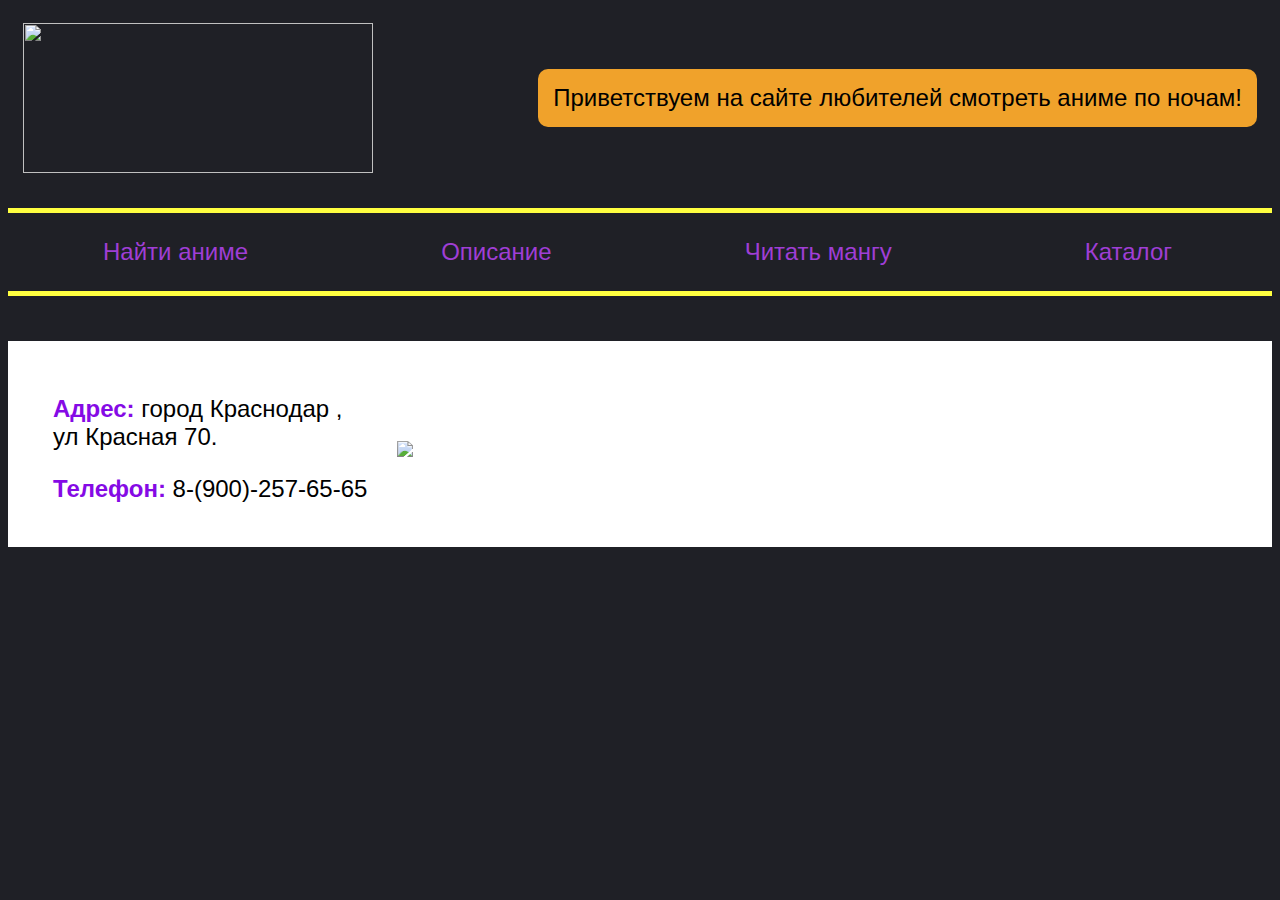
==== index2.html @ 2d5957fd "Create index2.html" ====
<html>
    <head>
        <title>Anime.org</title>
        <link rel="stylesheet" href="style.css">
    </head>
    <body>
        <header>
            <img class="logo" src="https://upload.wikimedia.org/wikipedia/commons/thumb/e/e5/Orient_Anime_Logo.png/640px-Orient_Anime_Logo.png">
            <a class="button" href="">Приветствуем на сайте любителей смотреть аниме по ночам!</a>
        </header>
        <nav>
            <a class="nav-link" href="">Найти аниме</a>
            <a class="nav-link" href="">Описание</a>
            <a class="nav-link" href="">Читать мангу</a>
            <a class="nav-link" href="">Каталог</a>
        </nav>
        <main>
            <h1></h1>

        </main>
        <footer>
            <div class="contacts">
                <p class="footer-text"><span class="address">Адрес:</span> город Краснодар ,<br/> ул Красная 70.</p>
                <p class="footer-text"><span class="tel">Телефон:</span> 8-(900)-257-65-65</p>
            </div>
            <div class="footer-logo">
                <img src="https://upload.wikimedia.org/wikipedia/commons/thumb/e/e5/Orient_Anime_Logo.png/640px-Orient_Anime_Logo.png"/>
            </div>
        </footer>
    </body>
</html>
---- style.css ----
body {
    font-family: sans-serif;
    background-color: #1f2026;
}

header {
    display: flex;
    justify-content: space-between;
    align-items: center;
    padding: 15px;
    margin-bottom: 20px;
}

.logo{
    width: 350px;
    height: 150px;
}

.button {
    background-color: #f0a22b;
    color: black;
    text-decoration: none;
    padding: 15px;
    font-size: 24px;
    border-radius: 10px;
    display: block;
}

nav {
    border-top: 5px solid #FFFF40;
    border-bottom: 5px solid #FFFF40;
    padding: 25px 100px 25px 95px;
    display: flex;
    justify-content: space-between;
}

.nav-link {
    font-size: 24px;
    color: #9F3ED5;
    text-decoration: none;
    display: block;
}

h1 {
    text-align: center;
    color: #f0a22b;
    font-size: 36px;
    margin-top: 45px;
    margin-bottom: 40px;
}

h2{
    color: #f0a22b;
}

.post-text {
    font-size: 24px;
}

.about {
    display: flex;
    justify-content: center;
    flex-wrap: wrap;
}
.inside{
    width: 1000px;
    color: #9F3ED5;
    font-size: 22px;
}
.img_inside{
    margin: 0px 50px 0px 50px;
}

.info {
    display: flex;
    flex-wrap: wrap;
    max-width: 1100px;
    margin: 0 auto;
}

.post {
    background-color: white;
    padding: 15px 45px 30px 45px;
    width: 400px;
    margin: 20px;
    position: relative;
}

.article-but {
    text-decoration: none;
    background-color: #133aac;
    color: white;
    font-size: 24px;
    text-align: center;
    padding: 10px 75px 10px 75px;
    display: block;
}

.full-image {
    margin: 100px 0px 100px 0px;
}

.social {
    display: block;
    width: 30px;
}

footer {
    background-color: white;
    display: flex;
    justify-content: flex-start;
    align-items: center;
    padding: 30px 30px 20px 45px;
}

.footer-text {
    font-size: 24px;
    margin-right: 30px;
}

.footer-text span {
    color: #850AE5;
    font-weight: bolder;
}
© 2022 GitHub, Inc.
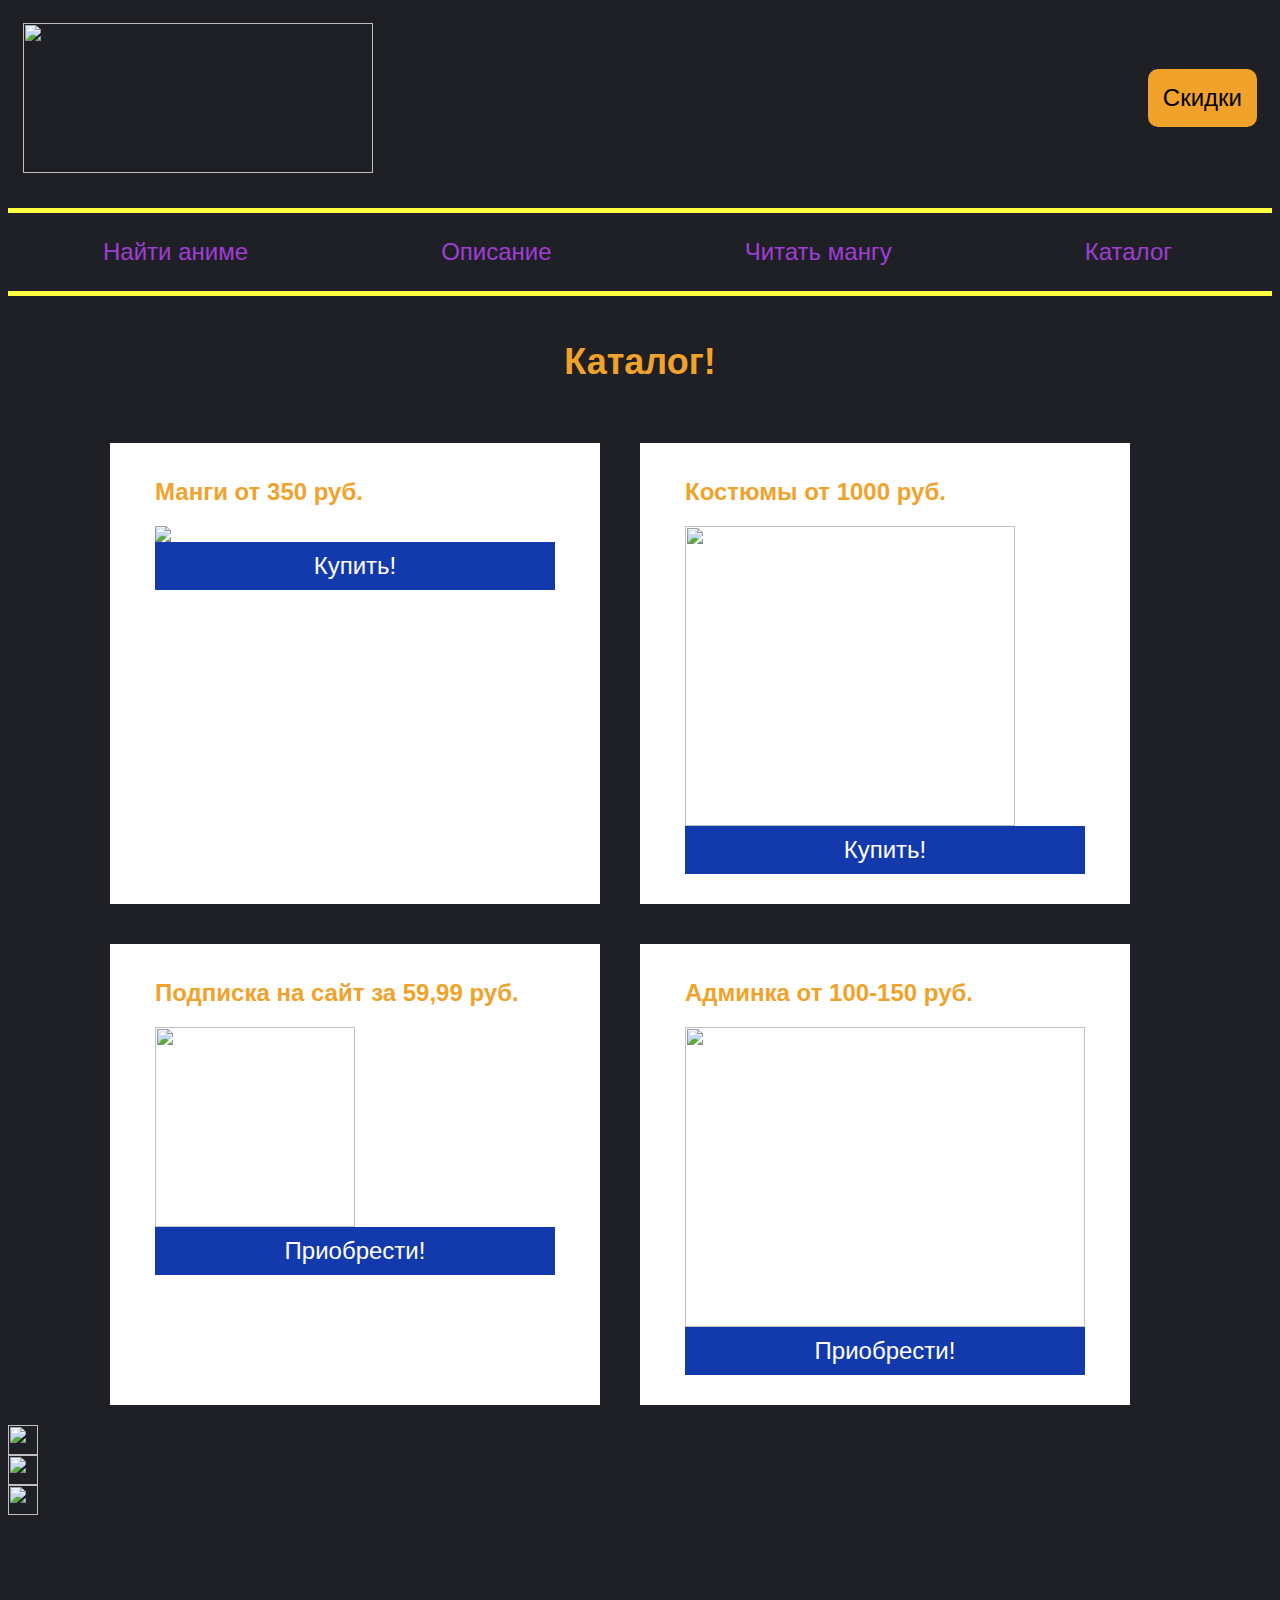
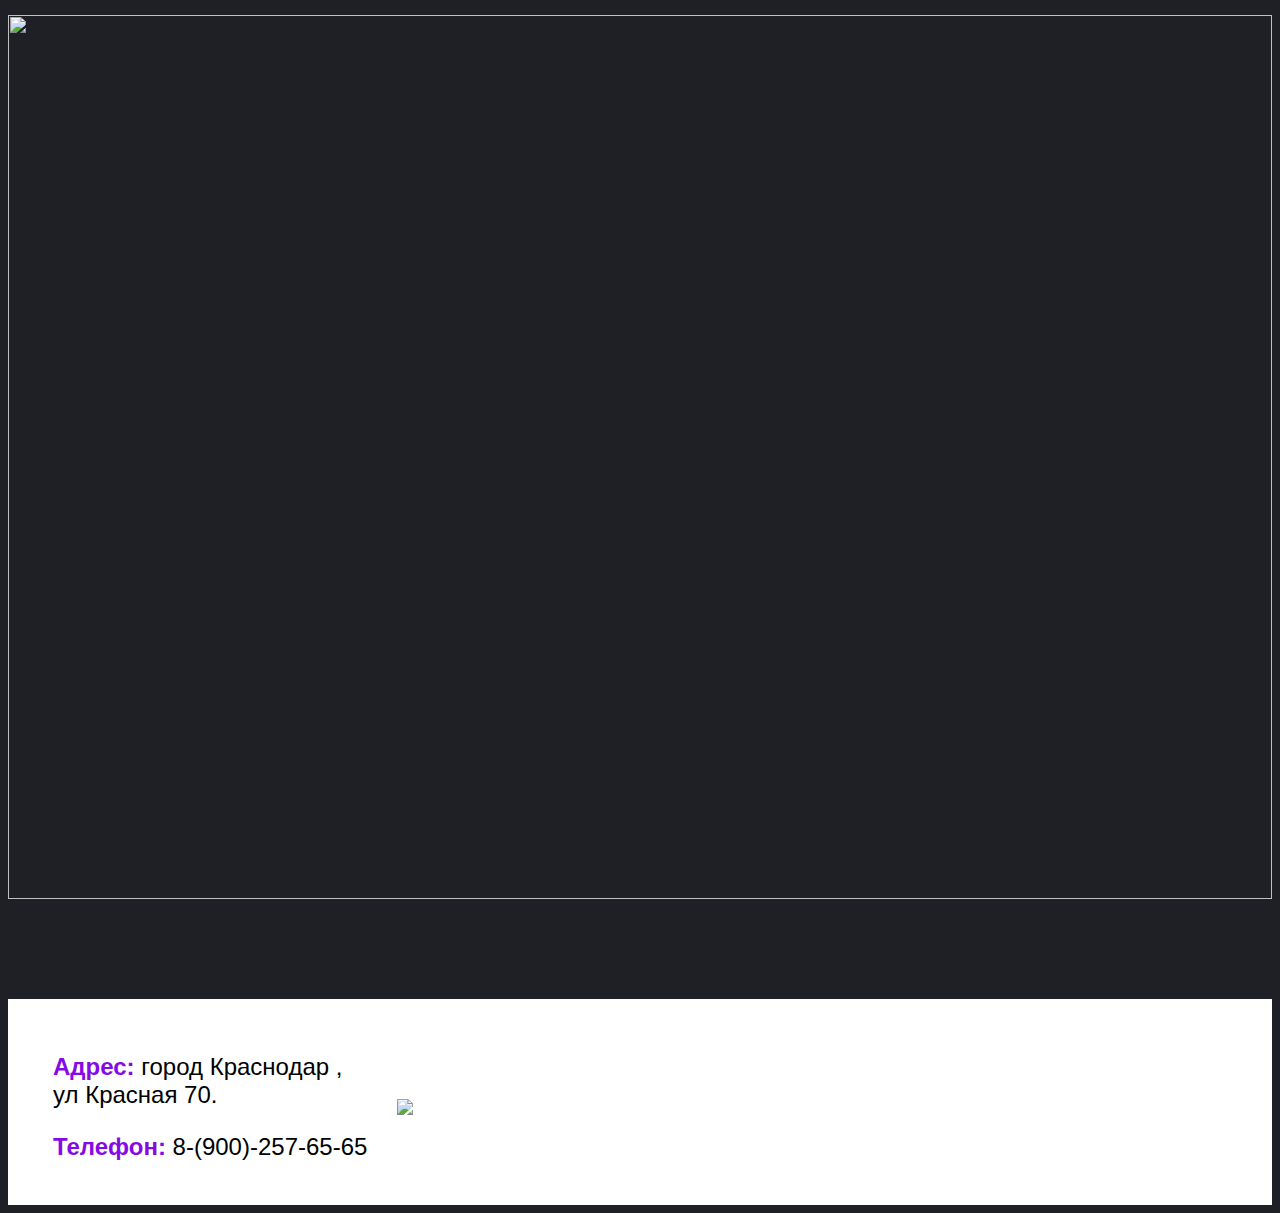
==== commit d35b5552: "Update index2.html" ====
--- a/index2.html
+++ b/index2.html
@@ -6,7 +6,7 @@
     <body>
         <header>
             <img class="logo" src="https://upload.wikimedia.org/wikipedia/commons/thumb/e/e5/Orient_Anime_Logo.png/640px-Orient_Anime_Logo.png">
-            <a class="button" href="">Приветствуем на сайте любителей смотреть аниме по ночам!</a>
+            <a class="button" href="">Скидки</a>
         </header>
         <nav>
             <a class="nav-link" href="">Найти аниме</a>
@@ -15,8 +15,33 @@
             <a class="nav-link" href="">Каталог</a>
         </nav>
         <main>
-            <h1></h1>
-
+            <h1>Каталог!</h1>
+            <section class="info">
+                <article class="post">
+<h2>Манги от 350 руб.</h2>
+                    <img class="post-img" src= "https://i.pinimg.com/236x/fb/89/2f/fb892fe6b19ffa7a331347631a0fe625.jpg"/>
+                    <a class="article-but" href="https://learn.algoritmika.org/lesson?lesson=6183&level=7&task=20655">Купить!</a>
+                </article>
+                <article class="post">
+                    <h2>Костюмы от 1000 руб.</h2>
+                    <img class="post-img" src= "https://cs10.pikabu.ru/post_img/2020/10/15/7/1602758692158991472.jpg" width="330px" height="300px"/>
+                    <a class="article-but" href="https://learn.algoritmika.org/lesson?lesson=6183&level=7&task=20655">Купить!</a>
+                </article>
+                <article class="post">
+                    <h2>Подписка на сайт за 59,99 руб.</h2>
+                    <img class="post-img" src="https://st.depositphotos.com/1842549/2573/i/600/depositphotos_25735671-stock-photo-subscribe-icon.jpg width="400px" height="200px"/>
+                    <a class="article-but" href= "https://learn.algoritmika.org/lesson?lesson=6183&level=7&task=20655">Приобрести!</a>
+                </article>
+                <article class="post">
+                    <h2>Админка от 100-150 руб.</h2>
+                    <img class="post-img" src="https://st2.depositphotos.com/2501025/5654/i/600/depositphotos_56545139-stock-photo-password.jpg" width="400px" height="300px"/>
+                    <a class="article-but" href="https://jut.su/toradora/">Приобрести!</a>
+                </article>
+            </section>
+            <a class="social" href="https://www.youtube.com/results?search_query=anime+fastu"><img src="https://upload.wikimedia.org/wikipedia/commons/thumb/0/09/YouTube_full-color_icon_%282017%29.svg/1024px-YouTube_full-color_icon_%282017%29.svg.png" width="30px" height="30px"></a>
+            <a class="social" href="https://vk.com/fantv_ru"><img src="https://backoffice.algoritmika.org/uploads/2021/02/Group%201_0_1613586391.png" width="30px" height="30px"></a>
+            <a class="social" href="https://www.tiktok.com/@flocki__?lang=ru-RU"><img src="https://sf-tb-sg.ibytedtos.com/obj/eden-sg/uhtyvueh7nulogpoguhm/tiktok-icon2.png" width="30px" height="30px"></a>
+            <img class="full-image" src="https://img5.goodfon.ru/wallpaper/nbig/1/df/my-hero-academia-boku-no-hero-academia-moia-geroiskaia-ak-30.jpg" width="100%" min-height="270"/>
         </main>
         <footer>
             <div class="contacts">
